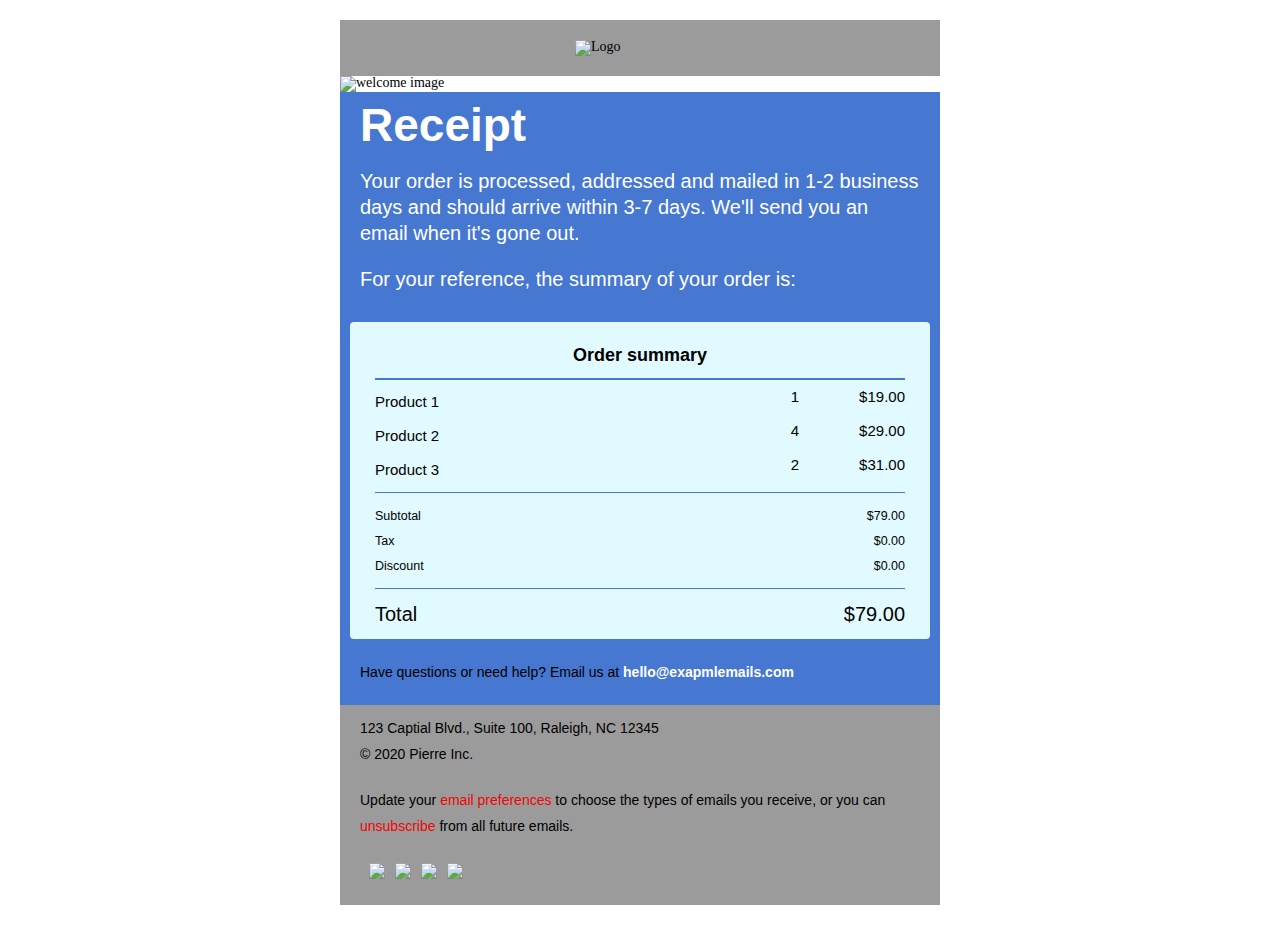
==== project-2.html @ 77375eb4 "Add files via upload" ====
<!DOCTYPE html><html lang="en" xmlns="http://www.w3.org/1999/xhtml" xmlns:v="urn:schemas-microsoft-com:vml" xmlns:o="urn:schemas-microsoft-com:office:office"><head>
  <title> Thank You For Shopping</title>
  <!--[if !mso]><!-- -->
  <meta http-equiv="X-UA-Compatible" content="IE=edge" />
  <!--<![endif]-->
  <meta http-equiv="Content-Type" content="text/html; charset=UTF-8" />
  <meta name="viewport" content="width=device-width, initial-scale=1" />
  <style type="text/css">
    #outlook a {
      padding: 0;
    }

    body {
      margin: 0;
      padding: 0;
      -webkit-text-size-adjust: 100%;
      -ms-text-size-adjust: 100%;
    }

    table,
    td {
      border-collapse: collapse;
      mso-table-lspace: 0pt;
      mso-table-rspace: 0pt;
    }

    img {
      border: 0;
      height: auto;
      line-height: 100%;
      outline: none;
      text-decoration: none;
      -ms-interpolation-mode: bicubic;
    }

    p {
      display: block;
      margin: 13px 0;
    }
  </style>
  <!--[if mso]>
        <xml>
        <o:OfficeDocumentSettings>
          <o:AllowPNG/>
          <o:PixelsPerInch>96</o:PixelsPerInch>
        </o:OfficeDocumentSettings>
        </xml>
        <![endif]-->
  <!--[if lte mso 11]>
        <style type="text/css">
          .mj-outlook-group-fix { width:100% !important; }
        </style>
        <![endif]-->
  <style type="text/css">
    @media only screen and (min-width:480px) {
      .mj-column-per-100 {
        width: 100% !important;
        max-width: 100%;
      }
    }
  </style>
  <style type="text/css">
    @media only screen and (max-width:480px) {
      table.mj-full-width-mobile {
        width: 100% !important;
      }

      td.mj-full-width-mobile {
        width: auto !important;
      }
    }
  </style>
  <style type="text/css">
    a,
    span,
    td,
    th {
      -webkit-font-smoothing: antialiased !important;
      -moz-osx-font-smoothing: grayscale !important;
    }
  </style>
</head>

<body style="background-color:#ffffff;">
  <div style="display:none;font-size:1px;color:#ffffff;line-height:1px;max-height:0px;max-width:0px;opacity:0;overflow:hidden;">Thank You For Shopping </div>
  <div style="background-color:#ffffff;">
    <!--[if mso | IE]>
      <table
         align="center" border="0" cellpadding="0" cellspacing="0" class="" style="width:600px;" width="600"
      >
        <tr>
          <td style="line-height:0px;font-size:0px;mso-line-height-rule:exactly;">
      <![endif]-->
    <div style="margin:0px auto;max-width:600px;">
      <table align="center" border="0" cellpadding="0" cellspacing="0" role="presentation" style="width:100%;">
        <tbody>
          <tr>
            <td style="direction:ltr;font-size:0px;padding:0px;padding-top:20px;text-align:center;">
              <!--[if mso | IE]>
                  <table role="presentation" border="0" cellpadding="0" cellspacing="0">
                
        <tr>
      
            <td
               class="" style="vertical-align:middle;width:600px;"
            >
          <![endif]-->
              <div class="mj-column-per-100 mj-outlook-group-fix" style="font-size:0px;text-align:left;direction:ltr;display:inline-block;vertical-align:middle;width:100%;">
                <table border="0" cellpadding="0" cellspacing="0" role="presentation" width="100%">
                  <tbody>
                    <tr>
                      <td style="vertical-align:middle;padding:0px;">
                        <table border="0" cellpadding="0" cellspacing="0" role="presentation" style="" width="100%">
                          <tbody><tr>
                            <td align="center" style="background:#9b9b9b;font-size:0px;padding:20px;word-break:break-word;">
                              <table border="0" cellpadding="0" cellspacing="0" role="presentation" style="border-collapse:collapse;border-spacing:0px;">
                                <tbody>
                                  <tr>
                                    <td style="width:130px;">
                                      <img alt="Logo" height="auto" src="https://i.ibb.co/W2k0D1V/the-1-removebg-preview.png" style="border:0;display:block;outline:none;text-decoration:none;height:auto;width: 100%;font-size:14px;" width="130" />
                                    </td>
                                  </tr>
                                </tbody>
                              </table>
                            </td>
                          </tr>
                        </tbody></table>
                      </td>
                    </tr>
                  </tbody>
                </table>
              </div>
              <!--[if mso | IE]>
            </td>
          
        </tr>
      
                  </table>
                <![endif]-->
            </td>
          </tr>
        </tbody>
      </table>
    </div>
    <!--[if mso | IE]>
          </td>
        </tr>
      </table>
      
      <table
         align="center" border="0" cellpadding="0" cellspacing="0" class="" style="width:600px;" width="600"
      >
        <tr>
          <td style="line-height:0px;font-size:0px;mso-line-height-rule:exactly;">
      <![endif]-->
    <div style="margin:0px auto;max-width:600px;">
      <table align="center" border="0" cellpadding="0" cellspacing="0" role="presentation" style="width:100%;">
        <tbody>
          <tr>
            <td style="direction:ltr;font-size:0px;padding:0px;text-align:center;">
              <!--[if mso | IE]>
                  <table role="presentation" border="0" cellpadding="0" cellspacing="0">
                
        <tr>
      
            <td
               class="" style="vertical-align:top;width:600px;"
            >
          <![endif]-->
              <div class="mj-column-per-100 mj-outlook-group-fix" style="font-size:0px;text-align:left;direction:ltr;display:inline-block;vertical-align:top;width:100%;">
                <table border="0" cellpadding="0" cellspacing="0" role="presentation" width="100%">
                  <tbody>
                    <tr>
                      <td style="vertical-align:top;padding:0px;">
                        <table border="0" cellpadding="0" cellspacing="0" role="presentation" style="" width="100%">
                          <tbody><tr>
                            <td align="center" style="font-size:0px;padding:0px;word-break:break-word;">
                              <table border="0" cellpadding="0" cellspacing="0" role="presentation" style="border-collapse:collapse;border-spacing:0px;">
                                <tbody>
                                  <tr>
                                    <td style="width:600px;">
                                      <img alt="welcome image" height="auto" src="https://i.ibb.co/gJytHv0/Better-Together.jpg" style="border:0;display:block;outline:none;text-decoration:none;height:auto;width:100%;font-size:14px;" width="600" />
                                    </td>
                                  </tr>
                                </tbody>
                              </table>
                            </td>
                          </tr>
                        </tbody></table>
                      </td>
                    </tr>
                  </tbody>
                </table>
              </div>
              <!--[if mso | IE]>
            </td>
          
        </tr>
      
                  </table>
                <![endif]-->
            </td>
          </tr>
        </tbody>
      </table>
    </div>
    <!--[if mso | IE]>
          </td>
        </tr>
      </table>
      
      <table
         align="center" border="0" cellpadding="0" cellspacing="0" class="" style="width:600px;" width="600"
      >
        <tr>
          <td style="line-height:0px;font-size:0px;mso-line-height-rule:exactly;">
      <![endif]-->
    <div style="background:#4677d1;background-color:#4677d1;margin:0px auto;max-width:600px;">
      <table align="center" border="0" cellpadding="0" cellspacing="0" role="presentation" style="background:#4677d1;background-color:#4677d1;width:100%;">
        <tbody>
          <tr>
            <td style="direction:ltr;font-size:0px;padding:0px;padding-bottom:10px;text-align:center;">
              <!--[if mso | IE]>
                  <table role="presentation" border="0" cellpadding="0" cellspacing="0">
                
        <tr>
      
            <td
               class="" style="vertical-align:top;width:600px;"
            >
          <![endif]-->
              <div class="mj-column-per-100 mj-outlook-group-fix" style="font-size:0px;text-align:left;direction:ltr;display:inline-block;vertical-align:top;width:100%;">
                <table border="0" cellpadding="0" cellspacing="0" role="presentation" width="100%">
                  <tbody>
                    <tr>
                      <td style="vertical-align:top;padding:0px;">
                        <table border="0" cellpadding="0" cellspacing="0" role="presentation" style="" width="100%">
                          <tbody><tr>
                            <td align="left" style="font-size:0px;padding:10px 20px;word-break:break-word;">
                              <div style="font-family:Helvetica, Arial, sans-serif;font-size:20px;font-weight:400;line-height:26px;text-align:left;color:#ffffff;">
                                <h1 style="margin: 0; font-size: 46px; line-height: 46px; font-weight: bold;">Receipt</h1>
                              </div>
                            </td>
                          </tr>
                          <tr>
                            <td align="left" style="font-size:0px;padding:10px 20px;word-break:break-word;">
                              <div style="font-family:Helvetica, Arial, sans-serif;font-size:20px;font-weight:400;line-height:26px;text-align:left;color:#ffffff;">
                                <p style="margin: 0;">Your order is processed, addressed and mailed in 1-2 business days and should arrive within 3-7 days. We'll send you an email when it's gone out. </p>
                              </div>
                            </td>
                          </tr>
                          <tr>
                            <td align="left" style="font-size:0px;padding:10px 20px;word-break:break-word;">
                              <div style="font-family:Helvetica, Arial, sans-serif;font-size:20px;font-weight:400;line-height:26px;text-align:left;color:#ffffff;">
                                <p style="margin: 0;">For your reference, the summary of your order is:</p>
                              </div>
                            </td>
                          </tr>
                        </tbody></table>
                      </td>
                    </tr>
                  </tbody>
                </table>
              </div>
              <!--[if mso | IE]>
            </td>
          
        </tr>
      
                  </table>
                <![endif]-->
            </td>
          </tr>
        </tbody>
      </table>
    </div>
    <!--[if mso | IE]>
          </td>
        </tr>
      </table>
      
      <table
         align="center" border="0" cellpadding="0" cellspacing="0" class="" style="width:600px;" width="600"
      >
        <tr>
          <td style="line-height:0px;font-size:0px;mso-line-height-rule:exactly;">
      <![endif]-->
    <div style="background:#4677d1;background-color:#4677d1;margin:0px auto;max-width:600px;">
      <table align="center" border="0" cellpadding="0" cellspacing="0" role="presentation" style="background:#4677d1;background-color:#4677d1;width:100%;">
        <tbody>
          <tr>
            <td style="direction:ltr;font-size:0px;padding:10px;text-align:center;">
              <!--[if mso | IE]>
                  <table role="presentation" border="0" cellpadding="0" cellspacing="0">
                
        <tr>
      
            <td
               class="" style="vertical-align:top;width:580px;"
            >
          <![endif]-->
              <div class="mj-column-per-100 mj-outlook-group-fix" style="font-size:0px;text-align:left;direction:ltr;display:inline-block;vertical-align:top;width:100%;">
                <table border="0" cellpadding="0" cellspacing="0" role="presentation" width="100%">
                  <tbody>
                    <tr>
                      <td style="background-color:#e1faff;border-radius:4px;vertical-align:top;padding:0px;">
                        <table border="0" cellpadding="0" cellspacing="0" role="presentation" style="" width="100%">
                          <tbody><tr>
                            <td align="left" class="receipt-table" style="font-size:0px;padding:10px 25px;word-break:break-word;">
                              <table cellpadding="0" cellspacing="0" width="100%" border="0" style="color:#000000;font-family:Helvetica, Arial, sans-serif;font-size:14px;line-height:20px;table-layout:auto;width:100%;border:none;">
                                <tbody><tr>
                                  <th colspan="3" style="text-align:center;border-bottom:2px solid #4677d1; font-size: 18px; line-height: 26px; padding: 10px;">Order summary </th>
                                </tr>
                                <tr>
                                  <td style="color: #000; font-size: 15px; line-height: 24px; word-break: normal; width: 60%; padding-top: 10px;" width="60%">
                                    <p style="margin: 0;">Product 1</p>
                                  </td>
                                  <td style="color: #000; font-size: 15px; line-height: 24px; word-break: normal; text-align: right; width: 20%;" width="20%" align="right">1</td>
                                  <td style="color: #000; font-size: 15px; line-height: 24px; word-break: normal; text-align: right; width: 20%;" width="20%" align="right">$19.00</td>
                                </tr>
                                <tr>
                                  <td style="color: #000; font-size: 15px; line-height: 24px; word-break: normal; width: 60%; padding-top: 10px;" width="60%">
                                    <p style="margin: 0;">Product 2</p>
                                  </td>
                                  <td style="color: #000; font-size: 15px; line-height: 24px; word-break: normal; text-align: right; width: 20%;" width="20%" align="right">4</td>
                                  <td style="color: #000; font-size: 15px; line-height: 24px; word-break: normal; text-align: right; width: 20%;" width="20%" align="right">$29.00</td>
                                </tr>
                                <tr>
                                  <td style="color: #000; font-size: 15px; line-height: 24px; word-break: normal; width: 60%; padding-top: 10px;" width="60%">
                                    <p style="margin: 0;">Product 3</p>
                                  </td>
                                  <td style="color: #000; font-size: 15px; line-height: 24px; word-break: normal; text-align: right; width: 20%;" width="20%" align="right">2</td>
                                  <td style="color: #000; font-size: 15px; line-height: 24px; word-break: normal; text-align: right; width: 20%;" width="20%" align="right">$31.00</td>
                                </tr>
                                <tr>
                                  <td style="color: #000; font-size: 15px; line-height: 24px; word-break: normal; border-bottom-width: 1px; border-bottom-color: #4677d1; border-bottom-style: solid; padding-top: 10px;"></td>
                                  <td style="color: #000; font-size: 15px; line-height: 24px; word-break: normal; border-bottom-width: 1px; border-bottom-color: #4677d1; border-bottom-style: solid; padding-top: 10px;"></td>
                                  <td style="color: #000; font-size: 15px; line-height: 24px; word-break: normal; border-bottom-width: 1px; border-bottom-color: #4677d1; border-bottom-style: solid; padding-top: 10px;"></td>
                                </tr>
                                <tr>
                                  <td style="color: #000; font-size: 15px; line-height: 24px; word-break: normal; padding: 10px 0; text-align: left;" colspan="2" align="left">
                                    <p style="margin: 0;"><small>Subtotal</small></p>
                                    <p style="margin: 0;"><small>Tax</small></p>
                                    <p style="margin: 0;"><small>Discount</small></p>
                                  </td>
                                  <td style="color: #000; font-size: 15px; line-height: 24px; word-break: normal; padding: 10px 0; text-align: right;" align="right">
                                    <p style="margin: 0;"><small>$79.00</small></p>
                                    <p style="margin: 0;"><small>$0.00</small></p>
                                    <p style="margin: 0;"><small>$0.00</small></p>
                                  </td>
                                </tr>
                                <tr>
                                  <td style="color: #000; word-break: normal; font-size: 20px; line-height: 30px; border-top: 1px solid #4677d1; font-weight: 500; padding: 10px 0px 0px 0px; text-align: left;" colspan="2" align="left">
                                    <p style="margin: 0;">Total</p>
                                  </td>
                                  <td style="color: #000; word-break: normal; font-size: 20px; line-height: 30px; border-top: 1px solid #4677d1; font-weight: 500; text-align: right; padding: 10px 0px 0px 0px;" align="right">
                                    <p style="margin: 0;">$79.00</p>
                                  </td>
                                </tr>
                              </tbody></table>
                            </td>
                          </tr>
                        </tbody></table>
                      </td>
                    </tr>
                  </tbody>
                </table>
              </div>
              <!--[if mso | IE]>
            </td>
          
        </tr>
      
                  </table>
                <![endif]-->
            </td>
          </tr>
        </tbody>
      </table>
    </div>
    <!--[if mso | IE]>
          </td>
        </tr>
      </table>
      
      <table
         align="center" border="0" cellpadding="0" cellspacing="0" class="" style="width:600px;" width="600"
      >
        <tr>
          <td style="line-height:0px;font-size:0px;mso-line-height-rule:exactly;">
      <![endif]-->
    <div style="background:#4677d1;background-color:#4677d1;margin:0px auto;max-width:600px;">
      <table align="center" border="0" cellpadding="0" cellspacing="0" role="presentation" style="background:#4677d1;background-color:#4677d1;width:100%;">
        <tbody>
          <tr>
            <td style="direction:ltr;font-size:0px;padding:0px;padding-bottom:10px;text-align:center;">
              <!--[if mso | IE]>
                  <table role="presentation" border="0" cellpadding="0" cellspacing="0">
                
        <tr>
      
            <td
               class="" style="vertical-align:top;width:600px;"
            >
          <![endif]-->
              <div class="mj-column-per-100 mj-outlook-group-fix" style="font-size:0px;text-align:left;direction:ltr;display:inline-block;vertical-align:top;width:100%;">
                <table border="0" cellpadding="0" cellspacing="0" role="presentation" width="100%">
                  <tbody>
                    <tr>
                      <td style="vertical-align:top;padding:0px;">
                        <table border="0" cellpadding="0" cellspacing="0" role="presentation" style="" width="100%">
                          <tbody><tr>
                            <td align="left" style="font-size:0px;padding:10px 20px;word-break:break-word;">
                              <div style="font-family:Helvetica, Arial, sans-serif;font-size:14px;font-weight:400;line-height:26px;text-align:left;color:#000000;">Have questions or need help? Email us at <a href="#" style="color: #ffffff; text-decoration: none; font-weight: bold;"> hello@exapmlemails.com </a></div>
                            </td>
                          </tr>
                        </tbody></table>
                      </td>
                    </tr>
                  </tbody>
                </table>
              </div>
              <!--[if mso | IE]>
            </td>
          
        </tr>
      
                  </table>
                <![endif]-->
            </td>
          </tr>
        </tbody>
      </table>
    </div>
    <!--[if mso | IE]>
          </td>
        </tr>
      </table>
      
      <table
         align="center" border="0" cellpadding="0" cellspacing="0" class="" style="width:600px;" width="600"
      >
        <tr>
          <td style="line-height:0px;font-size:0px;mso-line-height-rule:exactly;">
      <![endif]-->
    <div style="background:#9b9b9b;background-color:#9b9b9b;margin:0px auto;max-width:600px;">
      <table align="center" border="0" cellpadding="0" cellspacing="0" role="presentation" style="background:#9b9b9b;background-color:#9b9b9b;width:100%;">
        <tbody>
          <tr>
            <td style="direction:ltr;font-size:0px;padding:0px;padding-bottom:10px;text-align:center;">
              <!--[if mso | IE]>
                  <table role="presentation" border="0" cellpadding="0" cellspacing="0">
                
        <tr>
      
            <td
               class="" style="vertical-align:top;width:600px;"
            >
          <![endif]-->
              <div class="mj-column-per-100 mj-outlook-group-fix" style="font-size:0px;text-align:left;direction:ltr;display:inline-block;vertical-align:top;width:100%;">
                <table border="0" cellpadding="0" cellspacing="0" role="presentation" width="100%">
                  <tbody>
                    <tr>
                      <td style="vertical-align:top;padding:0px;">
                        <table border="0" cellpadding="0" cellspacing="0" role="presentation" style="" width="100%">
                          <tbody><tr>
                            <td align="left" style="font-size:0px;padding:10px 20px;word-break:break-word;">
                              <div style="font-family:Helvetica, Arial, sans-serif;font-size:14px;font-weight:400;line-height:26px;text-align:left;color:#000000;">123 Captial Blvd., Suite 100, Raleigh, NC 12345<br /> © 2020 Pierre Inc.</div>
                            </td>
                          </tr>
                          <tr>
                            <td align="left" style="font-size:0px;padding:10px 20px;word-break:break-word;">
                              <div style="font-family:Helvetica, Arial, sans-serif;font-size:14px;font-weight:400;line-height:26px;text-align:left;color:#000000;">Update your <a class="footer-link" href="https://google.com" style="text-decoration: none; color: #f30303; font-weight: 400;">email preferences</a> to choose the types of emails you receive, or you can <a href="https://google.com" class="footer-link" style="text-decoration: none; color: #f30303; font-weight: 400;"> unsubscribe </a>from all future emails.</div>
                            </td>
                          </tr>
                        </tbody></table>
                      </td>
                    </tr>
                  </tbody>
                </table>
              </div>
              <!--[if mso | IE]>
            </td>
          
            <td
               class="" style="vertical-align:top;width:600px;"
            >
          <![endif]-->
              <div class="mj-column-per-100 mj-outlook-group-fix" style="font-size:0px;text-align:left;direction:ltr;display:inline-block;vertical-align:top;width:100%;">
                <table border="0" cellpadding="0" cellspacing="0" role="presentation" width="100%">
                  <tbody>
                    <tr>
                      <td style="vertical-align:top;padding:0px;">
                        <table border="0" cellpadding="0" cellspacing="0" role="presentation" style="" width="100%">
                          <tbody><tr>
                            <td align="left" style="font-size:0px;padding:10px 25px;word-break:break-word;">
                              <!--[if mso | IE]>
      <table
         align="left" border="0" cellpadding="0" cellspacing="0" role="presentation"
      >
        <tr>
      
              <td>
            <![endif]-->
                              <table align="left" border="0" cellpadding="0" cellspacing="0" role="presentation" style="float:none;display:inline-table;">
                                <tbody><tr>
                                  <td style="padding:4px;">
                                    <table border="0" cellpadding="0" cellspacing="0" role="presentation" style="border-radius:3px;width:18px;">
                                      <tbody><tr>
                                        <td style="font-size:0;height:18px;vertical-align:middle;width:18px;">
                                          <a href="#" target="_blank" style="color: #000000; text-decoration: none; font-weight: bold;">
                                            <img alt="twitter-logo" height="18" src="https://codedmails.com/images/social/black/twitter-logo-transparent-black.png" style="border-radius:3px;display:block;" width="18" />
                                          </a>
                                        </td>
                                      </tr>
                                    </tbody></table>
                                  </td>
                                </tr>
                              </tbody></table>
                              <!--[if mso | IE]>
              </td>
            
              <td>
            <![endif]-->
                              <table align="left" border="0" cellpadding="0" cellspacing="0" role="presentation" style="float:none;display:inline-table;">
                                <tbody><tr>
                                  <td style="padding:4px;">
                                    <table border="0" cellpadding="0" cellspacing="0" role="presentation" style="border-radius:3px;width:18px;">
                                      <tbody><tr>
                                        <td style="font-size:0;height:18px;vertical-align:middle;width:18px;">
                                          <a href="#" target="_blank" style="color: #000000; text-decoration: none; font-weight: bold;">
                                            <img alt="facebook-logo" height="18" src="https://codedmails.com/images/social/black/facebook-logo-transparent-black.png" style="border-radius:3px;display:block;" width="18" />
                                          </a>
                                        </td>
                                      </tr>
                                    </tbody></table>
                                  </td>
                                </tr>
                              </tbody></table>
                              <!--[if mso | IE]>
              </td>
            
              <td>
            <![endif]-->
                              <table align="left" border="0" cellpadding="0" cellspacing="0" role="presentation" style="float:none;display:inline-table;">
                                <tbody><tr>
                                  <td style="padding:4px;">
                                    <table border="0" cellpadding="0" cellspacing="0" role="presentation" style="border-radius:3px;width:18px;">
                                      <tbody><tr>
                                        <td style="font-size:0;height:18px;vertical-align:middle;width:18px;">
                                          <a href="#" target="_blank" style="color: #000000; text-decoration: none; font-weight: bold;">
                                            <img alt="instagram-logo" height="18" src="https://codedmails.com/images/social/black/instagram-logo-transparent-black.png" style="border-radius:3px;display:block;" width="18" />
                                          </a>
                                        </td>
                                      </tr>
                                    </tbody></table>
                                  </td>
                                </tr>
                              </tbody></table>
                              <!--[if mso | IE]>
              </td>
            
              <td>
            <![endif]-->
                              <table align="left" border="0" cellpadding="0" cellspacing="0" role="presentation" style="float:none;display:inline-table;">
                                <tbody><tr>
                                  <td style="padding:4px;">
                                    <table border="0" cellpadding="0" cellspacing="0" role="presentation" style="border-radius:3px;width:18px;">
                                      <tbody><tr>
                                        <td style="font-size:0;height:18px;vertical-align:middle;width:18px;">
                                          <a href="#" target="_blank" style="color: #000000; text-decoration: none; font-weight: bold;">
                                            <img alt="youtube-logo" height="18" src="https://codedmails.com/images/social/black/youtube-logo-transparent-black.png" style="border-radius:3px;display:block;" width="18" />
                                          </a>
                                        </td>
                                      </tr>
                                    </tbody></table>
                                  </td>
                                </tr>
                              </tbody></table>
                              <!--[if mso | IE]>
              </td>
            
          </tr>
        </table>
      <![endif]-->
                            </td>
                          </tr>
                        </tbody></table>
                      </td>
                    </tr>
                  </tbody>
                </table>
              </div>
              <!--[if mso | IE]>
            </td>
          
        </tr>
      
                  </table>
                <![endif]-->
            </td>
          </tr>
        </tbody>
      </table>
    </div>
    <!--[if mso | IE]>
          </td>
        </tr>
      </table>
      
      <table
         align="center" border="0" cellpadding="0" cellspacing="0" class="" style="width:600px;" width="600"
      >
        <tr>
          <td style="line-height:0px;font-size:0px;mso-line-height-rule:exactly;">
      <![endif]-->
    <div style="margin:0px auto;max-width:600px;">
      <table align="center" border="0" cellpadding="0" cellspacing="0" role="presentation" style="width:100%;">
        <tbody>
          <tr>
            <td style="direction:ltr;font-size:0px;padding:0px;text-align:center;">
              <!--[if mso | IE]>
                  <table role="presentation" border="0" cellpadding="0" cellspacing="0">
                
        <tr>
      
            <td
               class="" style="vertical-align:top;width:600px;"
            >
          <![endif]-->
              <div class="mj-column-per-100 mj-outlook-group-fix" style="font-size:0px;text-align:left;direction:ltr;display:inline-block;vertical-align:top;width:100%;">
                <table border="0" cellpadding="0" cellspacing="0" role="presentation" width="100%">
                  <tbody>
                    <tr>
                      <td style="vertical-align:top;padding:0px;">
                        <table border="0" cellpadding="0" cellspacing="0" role="presentation" style="" width="100%">
                          <tbody><tr>
                            <td style="font-size:0px;word-break:break-word;">
                              <!--[if mso | IE]>
    
        <table role="presentation" border="0" cellpadding="0" cellspacing="0"><tr><td height="20" style="vertical-align:top;height:20px;">
      
    <![endif]-->
                              <div style="height:20px;">   </div>
                              <!--[if mso | IE]>
    
        </td></tr></table>
      
    <![endif]-->
                            </td>
                          </tr>
                        </tbody></table>
                      </td>
                    </tr>
                  </tbody>
                </table>
              </div>
              <!--[if mso | IE]>
            </td>
          
        </tr>
      
                  </table>
                <![endif]-->
            </td>
          </tr>
        </tbody>
      </table>
    </div>
    <!--[if mso | IE]>
          </td>
        </tr>
      </table>
      <![endif]-->
  </div>


</body></html>
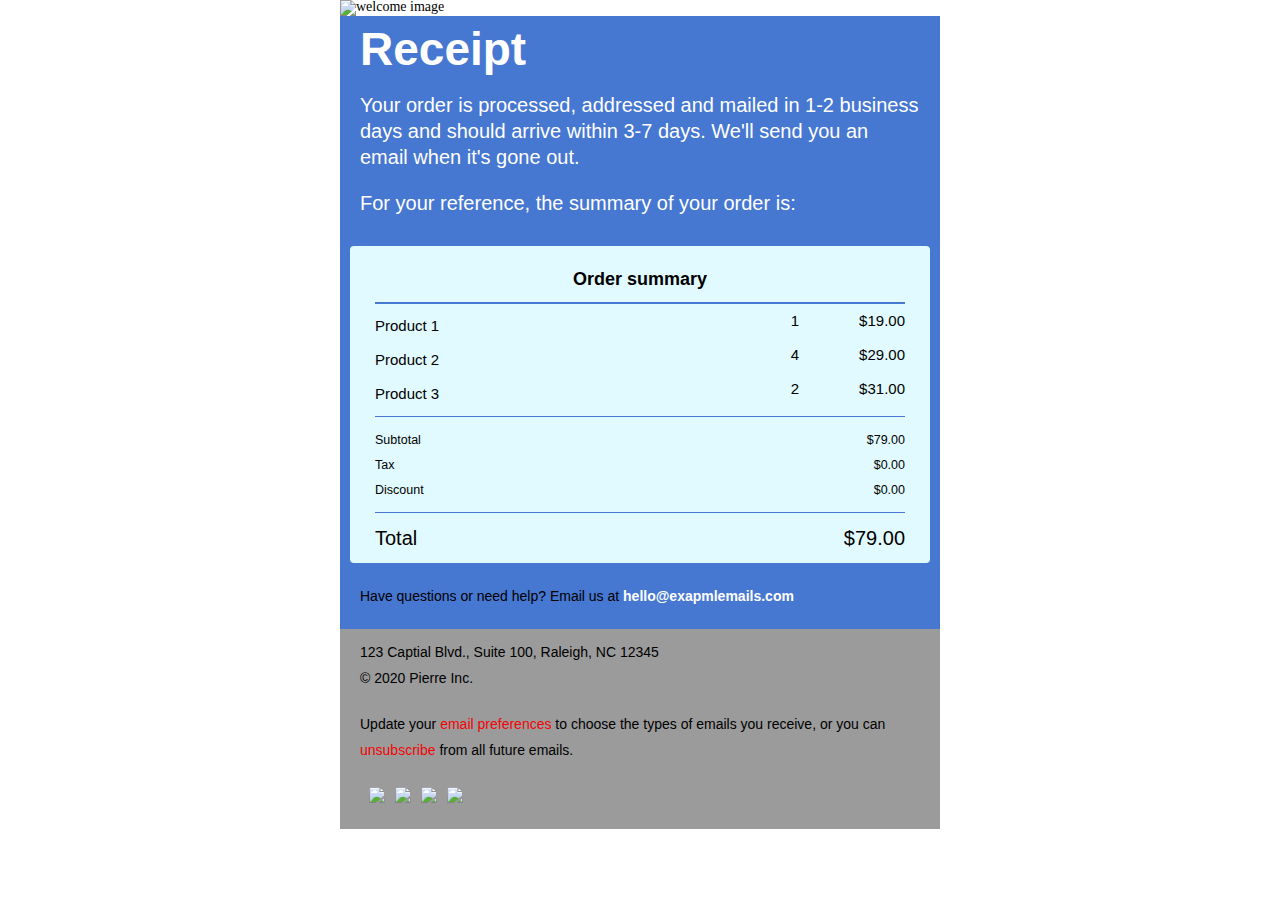
==== commit dc26af45: "Update project-2.html" ====
--- a/project-2.html
+++ b/project-2.html
@@ -84,69 +84,7 @@
 <body style="background-color:#ffffff;">
   <div style="display:none;font-size:1px;color:#ffffff;line-height:1px;max-height:0px;max-width:0px;opacity:0;overflow:hidden;">Thank You For Shopping </div>
   <div style="background-color:#ffffff;">
-    <!--[if mso | IE]>
-      <table
-         align="center" border="0" cellpadding="0" cellspacing="0" class="" style="width:600px;" width="600"
-      >
-        <tr>
-          <td style="line-height:0px;font-size:0px;mso-line-height-rule:exactly;">
-      <![endif]-->
-    <div style="margin:0px auto;max-width:600px;">
-      <table align="center" border="0" cellpadding="0" cellspacing="0" role="presentation" style="width:100%;">
-        <tbody>
-          <tr>
-            <td style="direction:ltr;font-size:0px;padding:0px;padding-top:20px;text-align:center;">
-              <!--[if mso | IE]>
-                  <table role="presentation" border="0" cellpadding="0" cellspacing="0">
-                
-        <tr>
-      
-            <td
-               class="" style="vertical-align:middle;width:600px;"
-            >
-          <![endif]-->
-              <div class="mj-column-per-100 mj-outlook-group-fix" style="font-size:0px;text-align:left;direction:ltr;display:inline-block;vertical-align:middle;width:100%;">
-                <table border="0" cellpadding="0" cellspacing="0" role="presentation" width="100%">
-                  <tbody>
-                    <tr>
-                      <td style="vertical-align:middle;padding:0px;">
-                        <table border="0" cellpadding="0" cellspacing="0" role="presentation" style="" width="100%">
-                          <tbody><tr>
-                            <td align="center" style="background:#9b9b9b;font-size:0px;padding:20px;word-break:break-word;">
-                              <table border="0" cellpadding="0" cellspacing="0" role="presentation" style="border-collapse:collapse;border-spacing:0px;">
-                                <tbody>
-                                  <tr>
-                                    <td style="width:130px;">
-                                      <img alt="Logo" height="auto" src="https://i.ibb.co/W2k0D1V/the-1-removebg-preview.png" style="border:0;display:block;outline:none;text-decoration:none;height:auto;width: 100%;font-size:14px;" width="130" />
-                                    </td>
-                                  </tr>
-                                </tbody>
-                              </table>
-                            </td>
-                          </tr>
-                        </tbody></table>
-                      </td>
-                    </tr>
-                  </tbody>
-                </table>
-              </div>
-              <!--[if mso | IE]>
-            </td>
-          
-        </tr>
-      
-                  </table>
-                <![endif]-->
-            </td>
-          </tr>
-        </tbody>
-      </table>
-    </div>
-    <!--[if mso | IE]>
-          </td>
-        </tr>
-      </table>
-      
+    <!--[if mso | IE]>    
       <table
          align="center" border="0" cellpadding="0" cellspacing="0" class="" style="width:600px;" width="600"
       >
@@ -675,4 +613,4 @@
   </div>
 
 
-</body></html>+</body></html>
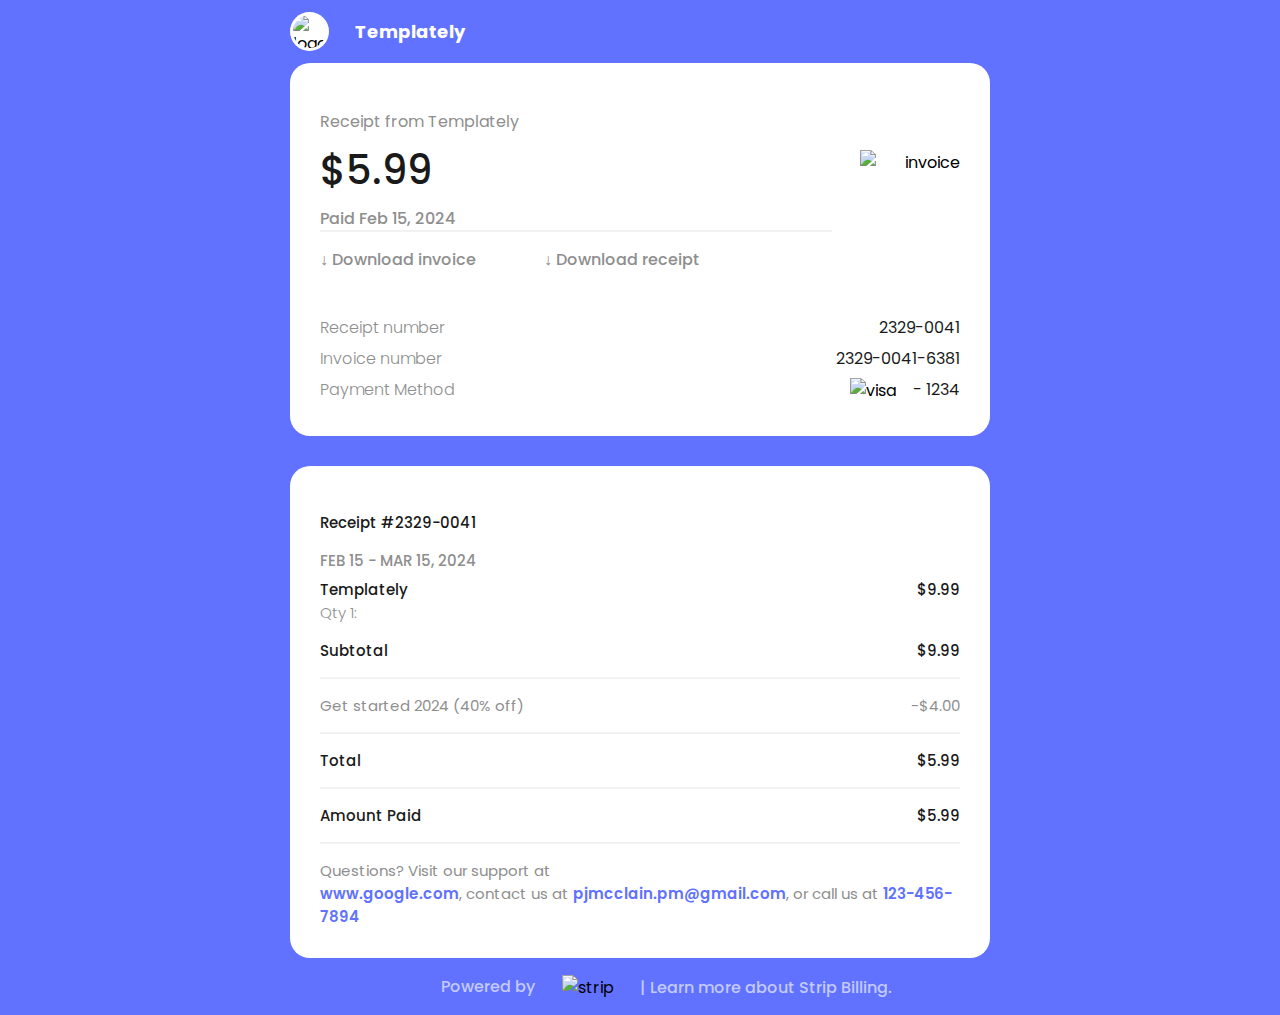
==== commit f89c42cf: "Update project-2.html" ====
--- a/project-2.html
+++ b/project-2.html
@@ -1,616 +1,731 @@
-<!DOCTYPE html><html lang="en" xmlns="http://www.w3.org/1999/xhtml" xmlns:v="urn:schemas-microsoft-com:vml" xmlns:o="urn:schemas-microsoft-com:office:office"><head>
-  <title> Thank You For Shopping</title>
-  <!--[if !mso]><!-- -->
-  <meta http-equiv="X-UA-Compatible" content="IE=edge" />
-  <!--<![endif]-->
-  <meta http-equiv="Content-Type" content="text/html; charset=UTF-8" />
-  <meta name="viewport" content="width=device-width, initial-scale=1" />
-  <style type="text/css">
-    #outlook a {
-      padding: 0;
-    }
-
-    body {
-      margin: 0;
-      padding: 0;
-      -webkit-text-size-adjust: 100%;
-      -ms-text-size-adjust: 100%;
-    }
-
-    table,
-    td {
-      border-collapse: collapse;
-      mso-table-lspace: 0pt;
-      mso-table-rspace: 0pt;
-    }
-
-    img {
-      border: 0;
-      height: auto;
-      line-height: 100%;
-      outline: none;
-      text-decoration: none;
-      -ms-interpolation-mode: bicubic;
-    }
-
-    p {
-      display: block;
-      margin: 13px 0;
-    }
-  </style>
-  <!--[if mso]>
-        <xml>
-        <o:OfficeDocumentSettings>
-          <o:AllowPNG/>
-          <o:PixelsPerInch>96</o:PixelsPerInch>
-        </o:OfficeDocumentSettings>
-        </xml>
-        <![endif]-->
-  <!--[if lte mso 11]>
-        <style type="text/css">
-          .mj-outlook-group-fix { width:100% !important; }
-        </style>
-        <![endif]-->
-  <style type="text/css">
-    @media only screen and (min-width:480px) {
-      .mj-column-per-100 {
+<!DOCTYPE html>
+<html lang="en">
+<head>
+  <meta charset="UTF-8">
+  <meta name="viewport" content="width=device-width, initial-scale=1.0">
+  <title>Transactional Email</title>
+
+  <style>
+    /* Custom Font*/
+    @import url('https://fonts.googleapis.com/css2?family=Poppins:wght@400;500&family=Roboto:wght@300&family=Silkscreen&display=swap');
+
+    table{
+      table-layout: fixed !important;
+    }
+
+    * {
+      font-family: "Poppins", sans-serif;
+    }
+
+    .table-padding {
+      padding: 30px;
+    }
+
+    /* media queries */
+    @media only screen and (min-width: 800px){
+      .container {
+        max-width: 700px;
+        width: 100%;
+      }
+    }
+
+    @media only screen and (max-width: 800px){
+      .container{
+        width: 600px;
+        padding: 20px;
+      }
+    }
+
+    @media only screen and (max-width: 600px){
+      .container{
+        width: 100%;
+      }
+    }
+
+    @media only screen and (max-width: 540px){
+       .item-col{
+         width: 100% !important;
+      }
+
+      .item-col--right {
         width: 100% !important;
-        max-width: 100%;
-      }
-    }
-  </style>
-  <style type="text/css">
-    @media only screen and (max-width:480px) {
-      table.mj-full-width-mobile {
-        width: 100% !important;
-      }
-
-      td.mj-full-width-mobile {
-        width: auto !important;
-      }
-    }
-  </style>
-  <style type="text/css">
-    a,
-    span,
-    td,
-    th {
-      -webkit-font-smoothing: antialiased !important;
-      -moz-osx-font-smoothing: grayscale !important;
+        display: inline;
+        padding-bottom: 10px;
+      }
+
+      .item-col p{
+        margin: 0;
+      }
+
+      .visa-1{
+        width: 20%;
+        text-align: left;
+        display: inline;
+      }
+      
+      .visa-2{
+        width: 80%;
+        text-align: left;
+        display: inline;
+      }
+
+      .divider{
+        padding: 5px 0;
+      }
+    }
+
+      @media only screen and (max-width: 440px){
+     .img-small{
+      width: 35px !important;
+     }
+
+     .text-small {
+      font-size: 12px;
+     }
+    }
+
+    @media only screen and (max-width: 350px){
+      .visa-1{
+        width: 20%;
+      }
+
+      .visa-2{
+        width: 72%;
+      }
     }
   </style>
 </head>
-
-<body style="background-color:#ffffff;">
-  <div style="display:none;font-size:1px;color:#ffffff;line-height:1px;max-height:0px;max-width:0px;opacity:0;overflow:hidden;">Thank You For Shopping </div>
-  <div style="background-color:#ffffff;">
-    <!--[if mso | IE]>    
-      <table
-         align="center" border="0" cellpadding="0" cellspacing="0" class="" style="width:600px;" width="600"
-      >
-        <tr>
-          <td style="line-height:0px;font-size:0px;mso-line-height-rule:exactly;">
-      <![endif]-->
-    <div style="margin:0px auto;max-width:600px;">
-      <table align="center" border="0" cellpadding="0" cellspacing="0" role="presentation" style="width:100%;">
-        <tbody>
-          <tr>
-            <td style="direction:ltr;font-size:0px;padding:0px;text-align:center;">
-              <!--[if mso | IE]>
-                  <table role="presentation" border="0" cellpadding="0" cellspacing="0">
-                
-        <tr>
-      
-            <td
-               class="" style="vertical-align:top;width:600px;"
-            >
-          <![endif]-->
-              <div class="mj-column-per-100 mj-outlook-group-fix" style="font-size:0px;text-align:left;direction:ltr;display:inline-block;vertical-align:top;width:100%;">
-                <table border="0" cellpadding="0" cellspacing="0" role="presentation" width="100%">
-                  <tbody>
-                    <tr>
-                      <td style="vertical-align:top;padding:0px;">
-                        <table border="0" cellpadding="0" cellspacing="0" role="presentation" style="" width="100%">
-                          <tbody><tr>
-                            <td align="center" style="font-size:0px;padding:0px;word-break:break-word;">
-                              <table border="0" cellpadding="0" cellspacing="0" role="presentation" style="border-collapse:collapse;border-spacing:0px;">
-                                <tbody>
-                                  <tr>
-                                    <td style="width:600px;">
-                                      <img alt="welcome image" height="auto" src="https://i.ibb.co/gJytHv0/Better-Together.jpg" style="border:0;display:block;outline:none;text-decoration:none;height:auto;width:100%;font-size:14px;" width="600" />
-                                    </td>
-                                  </tr>
-                                </tbody>
-                              </table>
-                            </td>
-                          </tr>
-                        </tbody></table>
-                      </td>
-                    </tr>
-                  </tbody>
-                </table>
-              </div>
-              <!--[if mso | IE]>
-            </td>
-          
-        </tr>
-      
+<body style="background-color: #6072ff; margin: 0; padding: 0;">
+  <!-- Start Email -->
+  <table
+  width="100%" 
+  cellpadding="0" 
+  cellspacing="0"
+  border="0"
+  role="presentation">
+    <tr>
+      <td>
+        <!-- Start Content -->
+        <table
+        width="600" 
+        align="center"
+        cellpadding="0" 
+        cellspacing="0"
+        border="0"
+        role="presentation"
+        class="container">
+              <!-- row one logo -->
+              <tr>
+                <td>
+                  <table
+                  width="100%" 
+                  align="left"
+                  cellpadding="0" 
+                  cellspacing="0"
+                  border="0"
+                  role="presentation">
+                    <tr>
+                      <td style="width: 45px; vertical-align: middle;">
+                        <img src="img/logo.png" alt="logo" style="display: block; background: #fff; width: 33px; height: 33px; border-radius: 50%; padding: 3px;">
+                      </td>
+                      <td style="vertical-align: middle;">
+                        <p style="color: #fff; margin-left: 20px; font-weight: 700; font-size: 18px;">Templately</p>
+                      </td>
+                    </tr>
                   </table>
-                <![endif]-->
-            </td>
-          </tr>
-        </tbody>
-      </table>
-    </div>
-    <!--[if mso | IE]>
-          </td>
-        </tr>
-      </table>
-      
-      <table
-         align="center" border="0" cellpadding="0" cellspacing="0" class="" style="width:600px;" width="600"
-      >
-        <tr>
-          <td style="line-height:0px;font-size:0px;mso-line-height-rule:exactly;">
-      <![endif]-->
-    <div style="background:#4677d1;background-color:#4677d1;margin:0px auto;max-width:600px;">
-      <table align="center" border="0" cellpadding="0" cellspacing="0" role="presentation" style="background:#4677d1;background-color:#4677d1;width:100%;">
-        <tbody>
-          <tr>
-            <td style="direction:ltr;font-size:0px;padding:0px;padding-bottom:10px;text-align:center;">
-              <!--[if mso | IE]>
-                  <table role="presentation" border="0" cellpadding="0" cellspacing="0">
-                
-        <tr>
-      
-            <td
-               class="" style="vertical-align:top;width:600px;"
-            >
-          <![endif]-->
-              <div class="mj-column-per-100 mj-outlook-group-fix" style="font-size:0px;text-align:left;direction:ltr;display:inline-block;vertical-align:top;width:100%;">
-                <table border="0" cellpadding="0" cellspacing="0" role="presentation" width="100%">
-                  <tbody>
-                    <tr>
-                      <td style="vertical-align:top;padding:0px;">
-                        <table border="0" cellpadding="0" cellspacing="0" role="presentation" style="" width="100%">
-                          <tbody><tr>
-                            <td align="left" style="font-size:0px;padding:10px 20px;word-break:break-word;">
-                              <div style="font-family:Helvetica, Arial, sans-serif;font-size:20px;font-weight:400;line-height:26px;text-align:left;color:#ffffff;">
-                                <h1 style="margin: 0; font-size: 46px; line-height: 46px; font-weight: bold;">Receipt</h1>
-                              </div>
-                            </td>
-                          </tr>
-                          <tr>
-                            <td align="left" style="font-size:0px;padding:10px 20px;word-break:break-word;">
-                              <div style="font-family:Helvetica, Arial, sans-serif;font-size:20px;font-weight:400;line-height:26px;text-align:left;color:#ffffff;">
-                                <p style="margin: 0;">Your order is processed, addressed and mailed in 1-2 business days and should arrive within 3-7 days. We'll send you an email when it's gone out. </p>
-                              </div>
-                            </td>
-                          </tr>
-                          <tr>
-                            <td align="left" style="font-size:0px;padding:10px 20px;word-break:break-word;">
-                              <div style="font-family:Helvetica, Arial, sans-serif;font-size:20px;font-weight:400;line-height:26px;text-align:left;color:#ffffff;">
-                                <p style="margin: 0;">For your reference, the summary of your order is:</p>
-                              </div>
-                            </td>
-                          </tr>
-                        </tbody></table>
-                      </td>
-                    </tr>
-                  </tbody>
-                </table>
-              </div>
-              <!--[if mso | IE]>
-            </td>
-          
-        </tr>
-      
+                </td>
+              </tr>
+              <!-- end row one -->
+
+              <!-- row two table top -->
+              <tr>
+                <td>
+                  <table                  
+                  width="100%" 
+                  align="center"
+                  cellpadding="0" 
+                  cellspacing="0"
+                  border="0"
+                  role="presentation"
+                  class="table-padding"
+                  style="background-color: #fff; border-radius: 20px;">
+                  <!-- top table row 1 -->
+                  <tr>
+                    <td>
+                      <p style="color: #8e8e8e;">Receipt from Templately</p>
+                    </td>
+                  </tr>
+                  <!-- end top table row 1  -->
+                  <!-- top table row 2 -->
+                  <tr>
+                    <td>
+                      <!-- col 1 -->
+                      <table  
+                      width="50%" 
+                      cellpadding="0" 
+                      cellspacing="0"
+                      border="0"
+                      role="presentation"
+                      align="left"
+                      style="height: 100%;">
+                      <tr>
+                        <td style="color: #1a1a1a;" valign="middle">
+                          <p style="font-weight: 500; font-size: 40px; line-height: 1; margin: 0; padding: 0;">$5.99 <br> <span style="color: #8e8e8e; font-size: 16px; line-height: 1; margin: 0; padding: 0;">Paid Feb 15, 2024</span></p>
+                        </td>
+                      </tr>
+                      </table>
+
+                      <!-- col 2 -->
+                      <table
+                      width="50%" 
+                      align="left"
+                      cellpadding="0" 
+                      cellspacing="0"
+                      border="0"
+                      role="presentation"
+                      style="height: 100%;">
+                      <tr>
+                        <td align="right" valign="middle">
+                          <img src="img/invoice.png" alt="invoice" style="width: 100px; height: 100%; display: block;">
+                        </td>
+                      </tr>
+                      </table>
+                    </td>
+                  </tr>
+                  <!-- end top row 2 -->
+                  <!--start top row 3 divider-->
+                  <tr>
+                    <td>
+                      <table 
+                      width="80%" 
+                      cellpadding="0" 
+                      cellspacing="0"
+                      border="0"
+                      role="presentation"
+                      align="left"
+                      style="border-top: 2px solid #f2f2f2;">
+                      </table>
+                    </td>
+                  </tr>
+                  <!-- end top row divider -->
+                  <!-- start top table row 4 download -->
+                  <tr>
+                    <td style="padding-top: 15px; padding-bottom: 40px;">
+                      <!-- col 1 -->
+                      <table 
+                      width="35%" 
+                      cellpadding="0" 
+                      cellspacing="0"
+                      border="0"
+                      role="presentation"
+                      align="left"
+                      class="item-col">
+                      <tr>
+                        <td style="color: #8e8e8e; font-weight: 500;">
+                          <a href="#" style="color: inherit; text-decoration: none;">&darr; Download invoice</a>
+                        </td>
+                      </tr>
+                      </table>
+                      <!-- end col 1 -->
+                      <!-- col 2 -->
+                      <table
+                      width="65%" 
+                      cellpadding="0" 
+                      cellspacing="0"
+                      border="0"
+                      role="presentation"
+                      align="left"
+                      class="item-col">
+                      <tr>
+                        <td style="color: #8e8e8e; font-weight: 500;">
+                          <a href="#" style="color: inherit; text-decoration: none;">&darr; Download receipt</a>
+                        </td>
+                      </tr>
+                      </table>
+                      <!-- end col 2 -->
+                    </td>
+                  </tr>
+                  <!-- end top table row 4 download -->
+                  <!-- top table row 5 receipt # -->
+                  <tr>
+                    <td style="padding-top: 3px; padding-bottom: 3px;">
+                      <!-- col 1 -->
+                      <table
+                      width="50%" 
+                      cellpadding="0" 
+                      cellspacing="0"
+                      border="0"
+                      role="presentation"
+                      align="left"
+                      class="item-col">
+                      <tr>
+                        <td>
+                          <p style="color: #8e8e8e; font-weight: 300; vertical-align: middle; margin: 0;">Receipt number</p>
+                        </td>
+                      </tr>
+                      </table>
+                      <!-- col 2 -->
+                      <table
+                      width="50%" 
+                      cellpadding="0" 
+                      cellspacing="0"
+                      border="0"
+                      role="presentation"
+                      align="left"
+                      class="item-col item-col--right">
+                      <tr>
+                        <td align="right">
+                          <p style="color: #1a1a1a; font-weight: 400; vertical-align: middle; margin: 0; text-transform: uppercase;">2329-0041</p>
+                        </td>
+                      </tr>
+                      </table>
+                    </td>
+                  </tr>
+                  <!-- end top table row 5 receipt # -->
+                  <!-- top table row 6 invoice # -->
+                  <tr>
+                    <td style="padding-top: 3px; padding-bottom: 3px;">
+                      <!-- col 1 -->
+                      <table
+                      width="50%" 
+                      cellpadding="0" 
+                      cellspacing="0"
+                      border="0"
+                      role="presentation"
+                      align="left"
+                      class="item-col">
+                      <tr>
+                        <td>
+                          <p style="color: #8e8e8e; font-weight: 300; vertical-align: middle; margin: 0;">Invoice number</p>
+                        </td>
+                      </tr>
+                      </table>
+                      <!-- col 2 -->
+                      <table
+                      width="50%" 
+                      cellpadding="0" 
+                      cellspacing="0"
+                      border="0"
+                      role="presentation"
+                      align="left"
+                      class="item-col item-col--right">
+                      <tr>
+                        <td align="right">
+                          <p style="color: #1a1a1a; font-weight: 400; vertical-align: middle; margin: 0; text-transform: uppercase;">2329-0041-6381</p>
+                        </td>
+                      </tr>
+                      </table>
+                    </td>
+                  </tr>
+                  <!-- end top table row 6 invoice # -->
+                  <!-- top table row 7 payment -->
+                  <tr>
+                    <td style="padding-top: 3px; padding-bottom: 3px;">
+                      <!-- col 1 -->
+                      <table
+                      width="50%" 
+                      cellpadding="0" 
+                      cellspacing="0"
+                      border="0"
+                      role="presentation"
+                      align="left"
+                      class="item-col">
+                      <tr>
+                        <td>
+                          <p style="color: #8e8e8e; font-weight: 300; vertical-align: middle; margin: 0;">Payment Method</p>
+                        </td>
+                      </tr>
+                      </table>
+                      <!-- col 2 -->
+                      <table
+                      width="50%" 
+                      cellpadding="0" 
+                      cellspacing="0"
+                      border="0"
+                      role="presentation"
+                      align="left"
+                      class="item-col">
+                      <tr>
+                        <td align="right">
+                          <!-- col 1 -->
+                          <table
+                          width="80%" 
+                          cellpadding="0" 
+                          cellspacing="0"
+                          border="0"
+                          role="presentation"
+                          align="left"
+                          class="visa-1">
+                          <tr>
+                            <td align="right">
+                              <img src="img/visa.png" alt="visa" style="width: 50px; vertical-align: middle;">
+                            </td>
+                          </tr>
+                          </table>
+                          <!-- col 2 -->
+                          <table
+                          width="20%" 
+                          cellpadding="0" 
+                          cellspacing="0"
+                          border="0"
+                          role="presentation"
+                          align="right"
+                          class="visa-2">
+                          <tr>
+                            <td align="right">
+                              <p style="color: #1a1a1a; margin: 0; vertical-align: middle;">- 1234</p>
+                            </td>
+                          </tr>
+                          </table>
+                        </td>
+                      </tr>
+                      </table>
+                    </td>
+                  </tr>
+                  <!-- end top table row 7 payment -->
                   </table>
-                <![endif]-->
-            </td>
-          </tr>
-        </tbody>
-      </table>
-    </div>
-    <!--[if mso | IE]>
-          </td>
-        </tr>
-      </table>
-      
-      <table
-         align="center" border="0" cellpadding="0" cellspacing="0" class="" style="width:600px;" width="600"
-      >
-        <tr>
-          <td style="line-height:0px;font-size:0px;mso-line-height-rule:exactly;">
-      <![endif]-->
-    <div style="background:#4677d1;background-color:#4677d1;margin:0px auto;max-width:600px;">
-      <table align="center" border="0" cellpadding="0" cellspacing="0" role="presentation" style="background:#4677d1;background-color:#4677d1;width:100%;">
-        <tbody>
-          <tr>
-            <td style="direction:ltr;font-size:0px;padding:10px;text-align:center;">
-              <!--[if mso | IE]>
-                  <table role="presentation" border="0" cellpadding="0" cellspacing="0">
-                
-        <tr>
-      
-            <td
-               class="" style="vertical-align:top;width:580px;"
-            >
-          <![endif]-->
-              <div class="mj-column-per-100 mj-outlook-group-fix" style="font-size:0px;text-align:left;direction:ltr;display:inline-block;vertical-align:top;width:100%;">
-                <table border="0" cellpadding="0" cellspacing="0" role="presentation" width="100%">
-                  <tbody>
-                    <tr>
-                      <td style="background-color:#e1faff;border-radius:4px;vertical-align:top;padding:0px;">
-                        <table border="0" cellpadding="0" cellspacing="0" role="presentation" style="" width="100%">
-                          <tbody><tr>
-                            <td align="left" class="receipt-table" style="font-size:0px;padding:10px 25px;word-break:break-word;">
-                              <table cellpadding="0" cellspacing="0" width="100%" border="0" style="color:#000000;font-family:Helvetica, Arial, sans-serif;font-size:14px;line-height:20px;table-layout:auto;width:100%;border:none;">
-                                <tbody><tr>
-                                  <th colspan="3" style="text-align:center;border-bottom:2px solid #4677d1; font-size: 18px; line-height: 26px; padding: 10px;">Order summary </th>
-                                </tr>
-                                <tr>
-                                  <td style="color: #000; font-size: 15px; line-height: 24px; word-break: normal; width: 60%; padding-top: 10px;" width="60%">
-                                    <p style="margin: 0;">Product 1</p>
-                                  </td>
-                                  <td style="color: #000; font-size: 15px; line-height: 24px; word-break: normal; text-align: right; width: 20%;" width="20%" align="right">1</td>
-                                  <td style="color: #000; font-size: 15px; line-height: 24px; word-break: normal; text-align: right; width: 20%;" width="20%" align="right">$19.00</td>
-                                </tr>
-                                <tr>
-                                  <td style="color: #000; font-size: 15px; line-height: 24px; word-break: normal; width: 60%; padding-top: 10px;" width="60%">
-                                    <p style="margin: 0;">Product 2</p>
-                                  </td>
-                                  <td style="color: #000; font-size: 15px; line-height: 24px; word-break: normal; text-align: right; width: 20%;" width="20%" align="right">4</td>
-                                  <td style="color: #000; font-size: 15px; line-height: 24px; word-break: normal; text-align: right; width: 20%;" width="20%" align="right">$29.00</td>
-                                </tr>
-                                <tr>
-                                  <td style="color: #000; font-size: 15px; line-height: 24px; word-break: normal; width: 60%; padding-top: 10px;" width="60%">
-                                    <p style="margin: 0;">Product 3</p>
-                                  </td>
-                                  <td style="color: #000; font-size: 15px; line-height: 24px; word-break: normal; text-align: right; width: 20%;" width="20%" align="right">2</td>
-                                  <td style="color: #000; font-size: 15px; line-height: 24px; word-break: normal; text-align: right; width: 20%;" width="20%" align="right">$31.00</td>
-                                </tr>
-                                <tr>
-                                  <td style="color: #000; font-size: 15px; line-height: 24px; word-break: normal; border-bottom-width: 1px; border-bottom-color: #4677d1; border-bottom-style: solid; padding-top: 10px;"></td>
-                                  <td style="color: #000; font-size: 15px; line-height: 24px; word-break: normal; border-bottom-width: 1px; border-bottom-color: #4677d1; border-bottom-style: solid; padding-top: 10px;"></td>
-                                  <td style="color: #000; font-size: 15px; line-height: 24px; word-break: normal; border-bottom-width: 1px; border-bottom-color: #4677d1; border-bottom-style: solid; padding-top: 10px;"></td>
-                                </tr>
-                                <tr>
-                                  <td style="color: #000; font-size: 15px; line-height: 24px; word-break: normal; padding: 10px 0; text-align: left;" colspan="2" align="left">
-                                    <p style="margin: 0;"><small>Subtotal</small></p>
-                                    <p style="margin: 0;"><small>Tax</small></p>
-                                    <p style="margin: 0;"><small>Discount</small></p>
-                                  </td>
-                                  <td style="color: #000; font-size: 15px; line-height: 24px; word-break: normal; padding: 10px 0; text-align: right;" align="right">
-                                    <p style="margin: 0;"><small>$79.00</small></p>
-                                    <p style="margin: 0;"><small>$0.00</small></p>
-                                    <p style="margin: 0;"><small>$0.00</small></p>
-                                  </td>
-                                </tr>
-                                <tr>
-                                  <td style="color: #000; word-break: normal; font-size: 20px; line-height: 30px; border-top: 1px solid #4677d1; font-weight: 500; padding: 10px 0px 0px 0px; text-align: left;" colspan="2" align="left">
-                                    <p style="margin: 0;">Total</p>
-                                  </td>
-                                  <td style="color: #000; word-break: normal; font-size: 20px; line-height: 30px; border-top: 1px solid #4677d1; font-weight: 500; text-align: right; padding: 10px 0px 0px 0px;" align="right">
-                                    <p style="margin: 0;">$79.00</p>
-                                  </td>
-                                </tr>
-                              </tbody></table>
-                            </td>
-                          </tr>
-                        </tbody></table>
-                      </td>
-                    </tr>
-                  </tbody>
-                </table>
-              </div>
-              <!--[if mso | IE]>
-            </td>
-          
-        </tr>
-      
+                </td>
+              </tr>
+              <!-- end row two table top -->
+              
+              <!-- spacer row -->
+              <tr>
+                <td style="padding: 15px;">
+                </td>
+              </tr>
+              <!-- /spacer row -->
+
+              <!-- row 3 table bottom -->
+              <tr>
+                <td>
+                  <table 
+                  width="100%"
+                  cellpadding="0"
+                  cellspacing="0"
+                  border="0"
+                  role="presentation"
+                  align="left"
+                  class="table-padding"
+                  style="background-color: #fff; border-radius: 20px; font-size: 15px;">
+                    <!-- table bottom row 1 receipt number -->
+                    <tr>
+                      <td>
+                        <p style="color: #1a1a1a; font-weight: 500;">Receipt #2329-0041</p>
+                      </td>
+                    </tr>
+                    <!-- /table bottom row 1 receipt number -->
+
+                    <!-- table bottom row 2 date -->
+                    <tr>
+                      <td>
+                        <p style="color: #8e8e8e; font-weight: 500; text-transform: uppercase; margin: 0; padding-bottom: 6px;">feb 15 - mar 15, 2024</p>
+                      </td>
+                    </tr>
+                    <!-- /table bottom row 2 date -->
+
+                    <!-- table bottom row 3 item -->
+                    <tr>
+                      <td>
+                        <!-- col 1 -->
+                        <table
+                        width="50%"
+                        cellpadding="0"
+                        cellspacing="0"
+                        border="0"
+                        role="presentation"
+                        align="left"
+                        class="item-col">
+                          <tr>
+                            <td>
+                              <p style="vertical-align: middle; margin: 0; font-weight: 500; color: #1a1a1a;"> Templately <br> <span style="color: #8e8e8e; font-weight: 300;">Qty 1:</span></p>
+                            </td>
+                          </tr>
+                        </table>
+                        <!-- col 2 -->
+                        <table
+                        width="50%"
+                        cellpadding="0"
+                        cellspacing="0"
+                        border="0"
+                        role="presentation"
+                        align="left"
+                        class="item-col item-col--right">
+                          <tr>
+                            <td align="right">
+                              <p style="vertical-align: middle; margin: 0; color: #1a1a1a; font-weight: 500;">$9.99</p>
+                            </td>
+                          </tr>
+                        </table>
+                      </td>
+                    </tr>
+                    <!-- /table bottom row 3 item -->
+
+                    <!-- table bottom row 4 subtotal -->
+                    <tr>
+                      <td>
+                        <!-- col 1 -->
+                        <table
+                        width="50%"
+                        cellpadding="0"
+                        cellspacing="0"
+                        border="0"
+                        role="presentation"
+                        align="left"
+                        class="item-col">
+                          <tr>
+                            <td>
+                              <p style="vertical-align: middle; font-weight: 500; color: #1a1a1a;">Subtotal</p>
+                            </td>
+                          </tr>
+                        </table>
+                        <!-- col 2 -->
+                        <table
+                        width="50%"
+                        cellpadding="0"
+                        cellspacing="0"
+                        border="0"
+                        role="presentation"
+                        align="left"
+                        class="item-col item-col--right">
+                          <tr>
+                            <td align="right">
+                              <p style="vertical-align: middle; color: #1a1a1a; font-weight: 500;">$9.99</p>
+                            </td>
+                          </tr>
+                        </table>
+                      </td>
+                    </tr>
+                    <!-- /table bottom row 4 subtotal -->
+
+                    <!-- table bottom row 5 divider -->
+                    <tr>
+                      <td>
+                        <table
+                        width="100%"
+                        cellpadding="0"
+                        cellspacing="0"
+                        border="0"
+                        role="presentation"
+                        class="divider"
+                        style="border-top: 2px solid #f2f2f2;">
+                        </table>
+                      </td>
+                    </tr>
+                    <!-- /table bottom row 5 divider -->
+
+                    <!-- table bottom row 6 coupon -->
+                    <tr>
+                      <td>
+                        <!-- col 1 -->
+                        <table
+                        width="50%"
+                        cellpadding="0"
+                        cellspacing="0"
+                        border="0"
+                        role="presentation"
+                        align="left"
+                        class="item-col">
+                          <tr>
+                            <td>
+                              <p style="vertical-align: middle; color: #8e8e8e; font-weight: 400;"> Get started 2024 (40% off)</p>
+                            </td>
+                          </tr>
+                        </table>
+                        <!-- col 2 -->
+                        <table
+                        width="50%"
+                        cellpadding="0"
+                        cellspacing="0"
+                        border="0"
+                        role="presentation"
+                        align="left"
+                        class="item-col item-col--right">
+                          <tr>
+                            <td align="right">
+                              <p style="vertical-align: middle; color: #8e8e8e; font-weight: 400;">-$4.00 </p>
+                            </td>
+                          </tr>
+                        </table>
+                      </td>
+                    </tr>
+                    <!-- /table bottom row 6 coupon -->
+
+                    <!-- table bottom row 7 divider -->
+                    <tr>
+                      <td>
+                        <table
+                        width="100%"
+                        cellpadding="0"
+                        cellspacing="0"
+                        border="0"
+                        role="presentation"
+                        class="divider"
+                        style="border-top: 2px solid #f2f2f2;"></table>
+                      </td>
+                    </tr>
+                    <!-- /table bottom row 7 divider -->
+
+                    <!-- table bottom row 8 total -->
+                    <tr>
+                      <td>
+                        <!-- col 1 -->
+                        <table 
+                        width="50%"
+                        cellpadding="0"
+                        cellspacing="0"
+                        border="0"
+                        role="presentation"
+                        align="left"
+                        class="item-col">
+                          <tr>
+                            <td>
+                              <p style="vertical-align: middle; color: #1a1a1a; font-weight: 500;">Total</p>
+                            </td>
+                          </tr>
+                        </table>
+                        <!-- col 2 -->
+                        <table
+                        width="50%"
+                        cellpadding="0"
+                        cellspacing="0"
+                        border="0"
+                        role="presentation"
+                        align="left"
+                        class="item-col item-col--right">
+                          <tr>
+                            <td align="right">
+                              <p style="vertical-align: middle; color: #1a1a1a; font-weight: 500;">$5.99</p>
+                            </td>
+                          </tr>
+                        </table>
+                      </td>
+                    </tr>
+                    <!-- /table bottom row 8 total -->
+
+                    <!-- table bottom row 9 divider -->
+                    <tr>
+                      <td>
+                        <table
+                        width="100%"
+                        cellpadding="0"
+                        cellspacing="0"
+                        border="0"
+                        role="presentation"
+                        class="divider"
+                        style="border-top: 2px solid #f2f2f2;">
+                        </table>
+                      </td>
+                    </tr>
+                    <!-- /table bottom row 9 divider -->
+
+                    <!-- table bottom row 10 paid -->
+                    <tr>
+                      <td>
+                        <!-- col 1 -->
+                        <table
+                        width="50%"
+                        cellpadding="0"
+                        cellspacing="0"
+                        border="0"
+                        role="presentation"
+                        align="left"
+                        class="item-col">
+                          <tr>
+                            <td>
+                              <p style="vertical-align: middle; color: #1a1a1a; font-weight: 500;">Amount Paid</p>
+                            </td>
+                          </tr>
+                        </table>
+                        <!-- col 2 -->
+                        <table
+                        width="50%"
+                        cellpadding="0"
+                        cellspacing="0"
+                        border="0"
+                        role="presentation"
+                        align="left"
+                        class="item-col--right">
+                          <tr>
+                            <td align="right">
+                              <p style="vertical-align: middle; color: #1a1a1a; font-weight: 500;">$5.99</p>
+                            </td>
+                          </tr>
+                        </table>
+                      </td>
+                    </tr>
+                    <!-- /table bottom row 10 paid -->
+
+                    <!-- table bottom row 11 divider -->
+                    <tr>
+                      <td>
+                        <table
+                        width="100%"
+                        cellpadding="0"
+                        cellspacing="0"
+                        border="0"
+                        role="presentation"
+                        class="divider"
+                        style="border-top: 2px solid #f2f2f2;"></table>
+                      </td>
+                    </tr>
+                    <!-- /table bottom row 11 divider -->
+
+                    <!-- table bottom row 12 questions -->
+                    <tr>
+                      <td>
+                        <table
+                        width="100%"
+                        cellpadding="0"
+                        cellspacing="0"
+                        border="0"
+                        role="presentation"
+                        class="text-small">
+                          <tr>
+                            <td style="padding-top: 15px;">
+                              <p style="margin: 0; color: #8e8e8e;">Questions? Visit our support at <br> <a href="#" style="color: #6072ff; font-weight: 600; text-decoration: none;">www.google.com</a>, contact us at <a href="#" style="color: #6072ff; font-weight: 600; text-decoration: none;">pjmcclain.pm@gmail.com</a>, or call us at <a href="#" style="color: #6072ff; font-weight: 600; text-decoration: none;">123-456-7894</a></p>
+                            </td>
+                          </tr>
+                        </table>
+                      </td>
+                    </tr>
+                    <!-- /table bottom row 12 questions -->
                   </table>
-                <![endif]-->
-            </td>
-          </tr>
-        </tbody>
-      </table>
-    </div>
-    <!--[if mso | IE]>
-          </td>
-        </tr>
-      </table>
-      
-      <table
-         align="center" border="0" cellpadding="0" cellspacing="0" class="" style="width:600px;" width="600"
-      >
-        <tr>
-          <td style="line-height:0px;font-size:0px;mso-line-height-rule:exactly;">
-      <![endif]-->
-    <div style="background:#4677d1;background-color:#4677d1;margin:0px auto;max-width:600px;">
-      <table align="center" border="0" cellpadding="0" cellspacing="0" role="presentation" style="background:#4677d1;background-color:#4677d1;width:100%;">
-        <tbody>
-          <tr>
-            <td style="direction:ltr;font-size:0px;padding:0px;padding-bottom:10px;text-align:center;">
-              <!--[if mso | IE]>
-                  <table role="presentation" border="0" cellpadding="0" cellspacing="0">
-                
-        <tr>
-      
-            <td
-               class="" style="vertical-align:top;width:600px;"
-            >
-          <![endif]-->
-              <div class="mj-column-per-100 mj-outlook-group-fix" style="font-size:0px;text-align:left;direction:ltr;display:inline-block;vertical-align:top;width:100%;">
-                <table border="0" cellpadding="0" cellspacing="0" role="presentation" width="100%">
-                  <tbody>
-                    <tr>
-                      <td style="vertical-align:top;padding:0px;">
-                        <table border="0" cellpadding="0" cellspacing="0" role="presentation" style="" width="100%">
-                          <tbody><tr>
-                            <td align="left" style="font-size:0px;padding:10px 20px;word-break:break-word;">
-                              <div style="font-family:Helvetica, Arial, sans-serif;font-size:14px;font-weight:400;line-height:26px;text-align:left;color:#000000;">Have questions or need help? Email us at <a href="#" style="color: #ffffff; text-decoration: none; font-weight: bold;"> hello@exapmlemails.com </a></div>
-                            </td>
-                          </tr>
-                        </tbody></table>
-                      </td>
-                    </tr>
-                  </tbody>
-                </table>
-              </div>
-              <!--[if mso | IE]>
-            </td>
-          
-        </tr>
-      
+                </td>
+              </tr>
+              <!-- end row 3 table bottom -->
+
+              <!-- row 4 footer -->
+              <tr>
+                <td>
+                  <table  width="100%"
+                  cellpadding="0"
+                  cellspacing="0"
+                  border="0"
+                  role="presentation"
+                  class="text-small"
+                  align="center">
+                    <tr>
+                      <td align="right" style="margin: 0; width: 35%;">
+                        <p style="vertical-align: middle; color: #c4caff; font-weight: 500;">Powered by</p>
+                      </td>
+
+                      <td align="center" style="margin: 0; width: 15%;">
+                        <img src="img/stripe.png" alt="strip" class="img-small" style="width: 60px; margin: 0; vertical-align: middle;">
+                      </td>
+
+                      <td align="left" style="margin: 0; width: 50%; vertical-align: middle;">
+                       <a href="#" style="vertical-align: middle; color: #c4caff; font-weight: 500; text-decoration: none;">| Learn more about Strip Billing.</a>
+                      </td>
+                    </tr>
                   </table>
-                <![endif]-->
-            </td>
-          </tr>
-        </tbody>
-      </table>
-    </div>
-    <!--[if mso | IE]>
-          </td>
-        </tr>
-      </table>
-      
-      <table
-         align="center" border="0" cellpadding="0" cellspacing="0" class="" style="width:600px;" width="600"
-      >
-        <tr>
-          <td style="line-height:0px;font-size:0px;mso-line-height-rule:exactly;">
-      <![endif]-->
-    <div style="background:#9b9b9b;background-color:#9b9b9b;margin:0px auto;max-width:600px;">
-      <table align="center" border="0" cellpadding="0" cellspacing="0" role="presentation" style="background:#9b9b9b;background-color:#9b9b9b;width:100%;">
-        <tbody>
-          <tr>
-            <td style="direction:ltr;font-size:0px;padding:0px;padding-bottom:10px;text-align:center;">
-              <!--[if mso | IE]>
-                  <table role="presentation" border="0" cellpadding="0" cellspacing="0">
-                
-        <tr>
-      
-            <td
-               class="" style="vertical-align:top;width:600px;"
-            >
-          <![endif]-->
-              <div class="mj-column-per-100 mj-outlook-group-fix" style="font-size:0px;text-align:left;direction:ltr;display:inline-block;vertical-align:top;width:100%;">
-                <table border="0" cellpadding="0" cellspacing="0" role="presentation" width="100%">
-                  <tbody>
-                    <tr>
-                      <td style="vertical-align:top;padding:0px;">
-                        <table border="0" cellpadding="0" cellspacing="0" role="presentation" style="" width="100%">
-                          <tbody><tr>
-                            <td align="left" style="font-size:0px;padding:10px 20px;word-break:break-word;">
-                              <div style="font-family:Helvetica, Arial, sans-serif;font-size:14px;font-weight:400;line-height:26px;text-align:left;color:#000000;">123 Captial Blvd., Suite 100, Raleigh, NC 12345<br /> © 2020 Pierre Inc.</div>
-                            </td>
-                          </tr>
-                          <tr>
-                            <td align="left" style="font-size:0px;padding:10px 20px;word-break:break-word;">
-                              <div style="font-family:Helvetica, Arial, sans-serif;font-size:14px;font-weight:400;line-height:26px;text-align:left;color:#000000;">Update your <a class="footer-link" href="https://google.com" style="text-decoration: none; color: #f30303; font-weight: 400;">email preferences</a> to choose the types of emails you receive, or you can <a href="https://google.com" class="footer-link" style="text-decoration: none; color: #f30303; font-weight: 400;"> unsubscribe </a>from all future emails.</div>
-                            </td>
-                          </tr>
-                        </tbody></table>
-                      </td>
-                    </tr>
-                  </tbody>
-                </table>
-              </div>
-              <!--[if mso | IE]>
-            </td>
-          
-            <td
-               class="" style="vertical-align:top;width:600px;"
-            >
-          <![endif]-->
-              <div class="mj-column-per-100 mj-outlook-group-fix" style="font-size:0px;text-align:left;direction:ltr;display:inline-block;vertical-align:top;width:100%;">
-                <table border="0" cellpadding="0" cellspacing="0" role="presentation" width="100%">
-                  <tbody>
-                    <tr>
-                      <td style="vertical-align:top;padding:0px;">
-                        <table border="0" cellpadding="0" cellspacing="0" role="presentation" style="" width="100%">
-                          <tbody><tr>
-                            <td align="left" style="font-size:0px;padding:10px 25px;word-break:break-word;">
-                              <!--[if mso | IE]>
-      <table
-         align="left" border="0" cellpadding="0" cellspacing="0" role="presentation"
-      >
-        <tr>
-      
-              <td>
-            <![endif]-->
-                              <table align="left" border="0" cellpadding="0" cellspacing="0" role="presentation" style="float:none;display:inline-table;">
-                                <tbody><tr>
-                                  <td style="padding:4px;">
-                                    <table border="0" cellpadding="0" cellspacing="0" role="presentation" style="border-radius:3px;width:18px;">
-                                      <tbody><tr>
-                                        <td style="font-size:0;height:18px;vertical-align:middle;width:18px;">
-                                          <a href="#" target="_blank" style="color: #000000; text-decoration: none; font-weight: bold;">
-                                            <img alt="twitter-logo" height="18" src="https://codedmails.com/images/social/black/twitter-logo-transparent-black.png" style="border-radius:3px;display:block;" width="18" />
-                                          </a>
-                                        </td>
-                                      </tr>
-                                    </tbody></table>
-                                  </td>
-                                </tr>
-                              </tbody></table>
-                              <!--[if mso | IE]>
-              </td>
-            
-              <td>
-            <![endif]-->
-                              <table align="left" border="0" cellpadding="0" cellspacing="0" role="presentation" style="float:none;display:inline-table;">
-                                <tbody><tr>
-                                  <td style="padding:4px;">
-                                    <table border="0" cellpadding="0" cellspacing="0" role="presentation" style="border-radius:3px;width:18px;">
-                                      <tbody><tr>
-                                        <td style="font-size:0;height:18px;vertical-align:middle;width:18px;">
-                                          <a href="#" target="_blank" style="color: #000000; text-decoration: none; font-weight: bold;">
-                                            <img alt="facebook-logo" height="18" src="https://codedmails.com/images/social/black/facebook-logo-transparent-black.png" style="border-radius:3px;display:block;" width="18" />
-                                          </a>
-                                        </td>
-                                      </tr>
-                                    </tbody></table>
-                                  </td>
-                                </tr>
-                              </tbody></table>
-                              <!--[if mso | IE]>
-              </td>
-            
-              <td>
-            <![endif]-->
-                              <table align="left" border="0" cellpadding="0" cellspacing="0" role="presentation" style="float:none;display:inline-table;">
-                                <tbody><tr>
-                                  <td style="padding:4px;">
-                                    <table border="0" cellpadding="0" cellspacing="0" role="presentation" style="border-radius:3px;width:18px;">
-                                      <tbody><tr>
-                                        <td style="font-size:0;height:18px;vertical-align:middle;width:18px;">
-                                          <a href="#" target="_blank" style="color: #000000; text-decoration: none; font-weight: bold;">
-                                            <img alt="instagram-logo" height="18" src="https://codedmails.com/images/social/black/instagram-logo-transparent-black.png" style="border-radius:3px;display:block;" width="18" />
-                                          </a>
-                                        </td>
-                                      </tr>
-                                    </tbody></table>
-                                  </td>
-                                </tr>
-                              </tbody></table>
-                              <!--[if mso | IE]>
-              </td>
-            
-              <td>
-            <![endif]-->
-                              <table align="left" border="0" cellpadding="0" cellspacing="0" role="presentation" style="float:none;display:inline-table;">
-                                <tbody><tr>
-                                  <td style="padding:4px;">
-                                    <table border="0" cellpadding="0" cellspacing="0" role="presentation" style="border-radius:3px;width:18px;">
-                                      <tbody><tr>
-                                        <td style="font-size:0;height:18px;vertical-align:middle;width:18px;">
-                                          <a href="#" target="_blank" style="color: #000000; text-decoration: none; font-weight: bold;">
-                                            <img alt="youtube-logo" height="18" src="https://codedmails.com/images/social/black/youtube-logo-transparent-black.png" style="border-radius:3px;display:block;" width="18" />
-                                          </a>
-                                        </td>
-                                      </tr>
-                                    </tbody></table>
-                                  </td>
-                                </tr>
-                              </tbody></table>
-                              <!--[if mso | IE]>
-              </td>
-            
-          </tr>
+                </td>
+              </tr>
+              <!-- end row 4 -->
         </table>
-      <![endif]-->
-                            </td>
-                          </tr>
-                        </tbody></table>
-                      </td>
-                    </tr>
-                  </tbody>
-                </table>
-              </div>
-              <!--[if mso | IE]>
-            </td>
-          
-        </tr>
-      
-                  </table>
-                <![endif]-->
-            </td>
-          </tr>
-        </tbody>
-      </table>
-    </div>
-    <!--[if mso | IE]>
-          </td>
-        </tr>
-      </table>
-      
-      <table
-         align="center" border="0" cellpadding="0" cellspacing="0" class="" style="width:600px;" width="600"
-      >
-        <tr>
-          <td style="line-height:0px;font-size:0px;mso-line-height-rule:exactly;">
-      <![endif]-->
-    <div style="margin:0px auto;max-width:600px;">
-      <table align="center" border="0" cellpadding="0" cellspacing="0" role="presentation" style="width:100%;">
-        <tbody>
-          <tr>
-            <td style="direction:ltr;font-size:0px;padding:0px;text-align:center;">
-              <!--[if mso | IE]>
-                  <table role="presentation" border="0" cellpadding="0" cellspacing="0">
-                
-        <tr>
-      
-            <td
-               class="" style="vertical-align:top;width:600px;"
-            >
-          <![endif]-->
-              <div class="mj-column-per-100 mj-outlook-group-fix" style="font-size:0px;text-align:left;direction:ltr;display:inline-block;vertical-align:top;width:100%;">
-                <table border="0" cellpadding="0" cellspacing="0" role="presentation" width="100%">
-                  <tbody>
-                    <tr>
-                      <td style="vertical-align:top;padding:0px;">
-                        <table border="0" cellpadding="0" cellspacing="0" role="presentation" style="" width="100%">
-                          <tbody><tr>
-                            <td style="font-size:0px;word-break:break-word;">
-                              <!--[if mso | IE]>
-    
-        <table role="presentation" border="0" cellpadding="0" cellspacing="0"><tr><td height="20" style="vertical-align:top;height:20px;">
-      
-    <![endif]-->
-                              <div style="height:20px;">   </div>
-                              <!--[if mso | IE]>
-    
-        </td></tr></table>
-      
-    <![endif]-->
-                            </td>
-                          </tr>
-                        </tbody></table>
-                      </td>
-                    </tr>
-                  </tbody>
-                </table>
-              </div>
-              <!--[if mso | IE]>
-            </td>
-          
-        </tr>
-      
-                  </table>
-                <![endif]-->
-            </td>
-          </tr>
-        </tbody>
-      </table>
-    </div>
-    <!--[if mso | IE]>
-          </td>
-        </tr>
-      </table>
-      <![endif]-->
-  </div>
-
-
-</body></html>
+        <!-- End Content -->
+      </td>
+    </tr>
+  </table>
+  <!-- End Email -->
+</body>
+</html>
